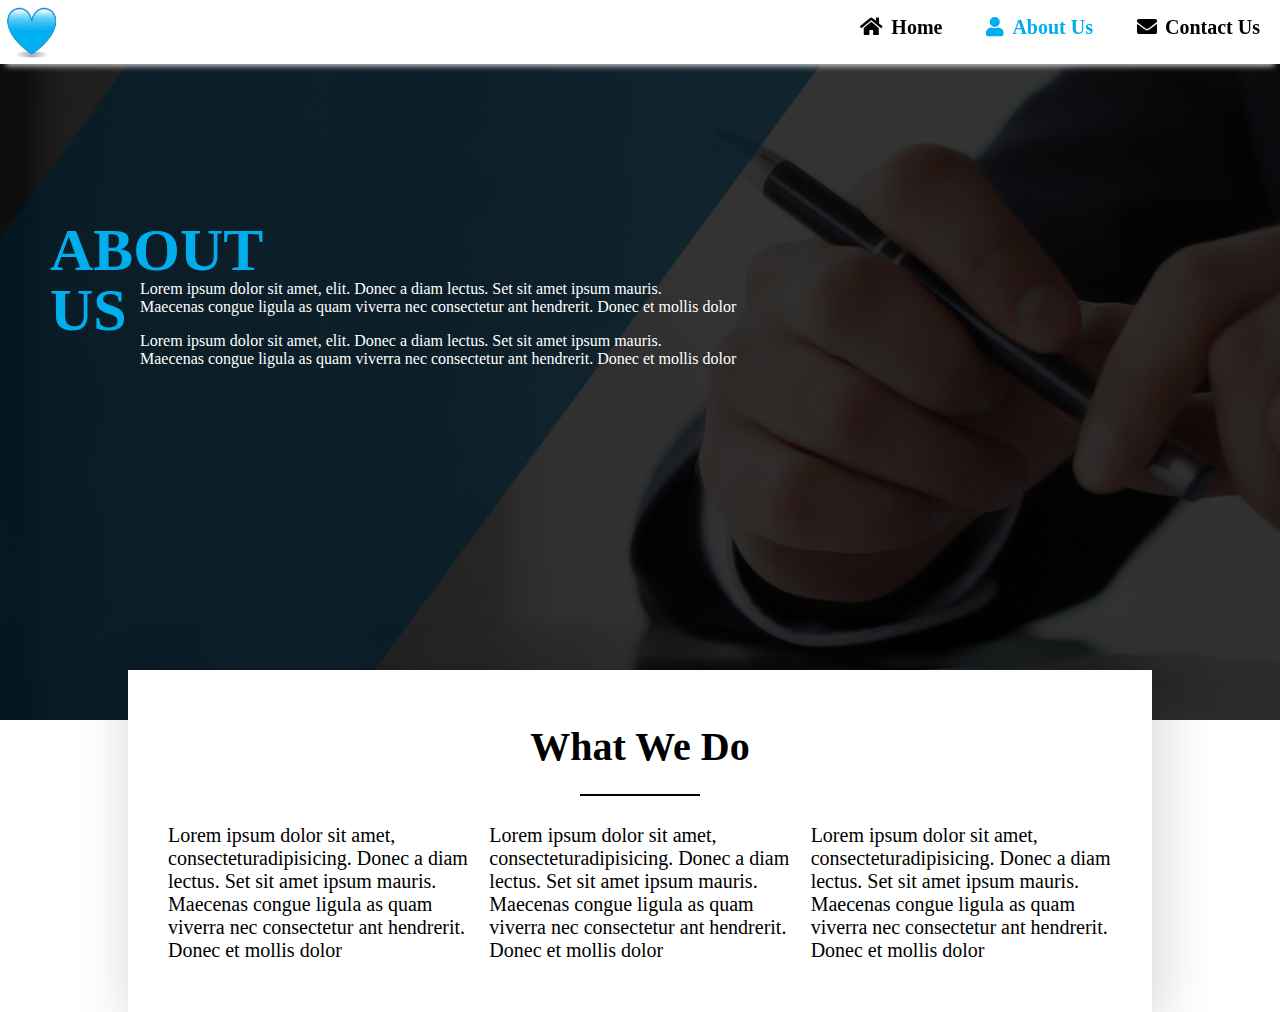
==== About/index.html @ e9d2ba0e "first commit" ====
<html lang="en">
<head>
    <meta charset="UTF-8">
    <meta name="viewport" content="width=device-width, initial-scale=1.0">
    <title>Website</title>
    <link rel="stylesheet" href="../resources/css/about.css">
    <link rel="stylesheet" href="../resources/css/fontawesome/css/all.css">
</head>
<body>
    <header>
        <div id="flex">
            <div id="logo">
<img src="../resources/images/Annotation 2020-04-05 173150.jpg" alt="">
            </div>
            <div id="other">
<nav>
    <ul>
        <li><a href="../index.html" > <i class="fa fa-home" > </i>Home</a></li>
        <li><a href="index.html" class="active"> <i class="fa fa-user" > </i>About Us</a></li>
        <li><a href="../Contact Us/index.html"> <i class="fa fa-envelope"> </i>Contact Us</a></li>
        
    </ul>
</nav>
            </div>
        </div>
    </header>
    <section>
            <div>
                <h1 id="about">ABOUT <br> US</h1>
                <div id="paragraph">
                    <p>Lorem ipsum dolor sit amet, elit. 
                        Donec a diam lectus. Set sit amet ipsum mauris. <br>
                         Maecenas congue ligula as quam viverra nec consectetur ant hendrerit. Donec et mollis dolor
                         </p>
                <p>Lorem ipsum dolor sit amet, elit. 
                    Donec a diam lectus. Set sit amet ipsum mauris. <br>
                     Maecenas congue ligula as quam viverra nec consectetur ant hendrerit. Donec et mollis dolor
                     </p>
                </div>
            </div>
    </section>
    <div id="about-us">
        <h1>What We Do</h1>
        <hr>
        <div id="display-flex">
            <div>
                <p>Lorem ipsum dolor sit amet, consecteturadipisicing. 
                    Donec a diam lectus. Set sit amet ipsum mauris. <br>
                     Maecenas congue ligula as quam viverra nec consectetur ant hendrerit. Donec et mollis dolor
                     </p>
            </div>
            <div>
                <p>Lorem ipsum dolor sit amet, consecteturadipisicing. 
                    Donec a diam lectus. Set sit amet ipsum mauris. <br>
                     Maecenas congue ligula as quam viverra nec consectetur ant hendrerit. Donec et mollis dolor
                     </p>
            </div>
            <div>
                <p>Lorem ipsum dolor sit amet, consecteturadipisicing. 
                    Donec a diam lectus. Set sit amet ipsum mauris. <br>
                     Maecenas congue ligula as quam viverra nec consectetur ant hendrerit. Donec et mollis dolor
                     </p>
            </div>
        </div>
    </div>
</body>
</html>
---- resources/css/about.css ----
*{
    box-sizing: border-box;
}
body{
    margin: 0;
    padding: 0;
    
}
header{
    position: fixed;
    width: 100%;
    background-color: white;
     box-shadow: 0px 8px 6px -6px #ccc;
     -webkit-box-shadow:  0px 8px 6px -6px#ccc;
     -moz-box-shadow: 0px 8px 6px -6px#ccc;
 }
 #flex{
     display: flex;
     justify-content: space-between;
 }
 #logo img{
     width: 4em;
         height: 4em;
       
 }
 #other nav ul li{
    display: inline-block;
    padding: 0px 20px;

}
#other nav ul li a i{
    margin-right: 8px;
    }
#other nav ul li a{
   text-decoration: none;
   font-size: 20px;
   font-weight: 700;
   color: black;
}
#other nav ul li a:hover{
    color: rgb(0, 174, 238);
}
#other nav ul li a.active{
   color: rgb(0, 174, 238);
}
section{
    
    color: white;
    padding-top: 20vh;
    padding-left: 50px;
    height: 80vh;
    background: linear-gradient(rgba(0, 0, 0, 0.8), rgba(0, 0, 0, 0.8)), url('../images/about-us.png');
    background-repeat: no-repeat;
    background-size: cover;
    background-position: center;
    
}
h1{
    font-size:60px ;
    line-height: 1;
}
#about{
    color: rgb(0, 174, 238);
}
#paragraph{
    margin-left: 90px;
    margin-top: -100px;
}
#about-us{
    background-color: white;
    width: 80%;
    padding: 30px 20px;
    margin:-50px auto auto;
    box-shadow: 5px 6px 50px 6px rgba(0, 0, 0, 0.15);
}
#about-us hr{
    width: 120px;
    border: 1px solid black;
    
}
#about-us h1{
    text-align: center;
    font-size: 40px;
    
}
#display-flex{
    display: flex;
    justify-content: space-evenly;
    margin-left: 20px;
   
}
#display-flex p{
    font-size: 20px;
}
@media only screen and (max-width: 768px){
    #display-flex{
        display: block; 
    }
    #about-us h1{
        font-size: 30px;
        
    }
    #display-flex p{
        font-size: 15px;
        margin-top: 30px;
    }
    section{
        padding-left: 30px;
        padding-bottom: 65vh;
    }
    #about-us{
        margin:-30px auto auto;   
    }
}
@media only screen and (max-width: 760px){
    #flex{
        display: flex;
        justify-content: center;
    }
    #logo img{
        display: none;  
    }
    #other nav ul li a i{
            margin-right: 3px;
    }
    #other nav{
        margin-left: -30px;
    }
    #other nav ul li{
    display: inline-block;
    padding: 0px 10px
    }
    #other nav ul li a{
    font-size: 20px; 
    }
}
@media only screen and (max-width: 320px){
    #other nav ul li a i{
            display: none;
    }
}
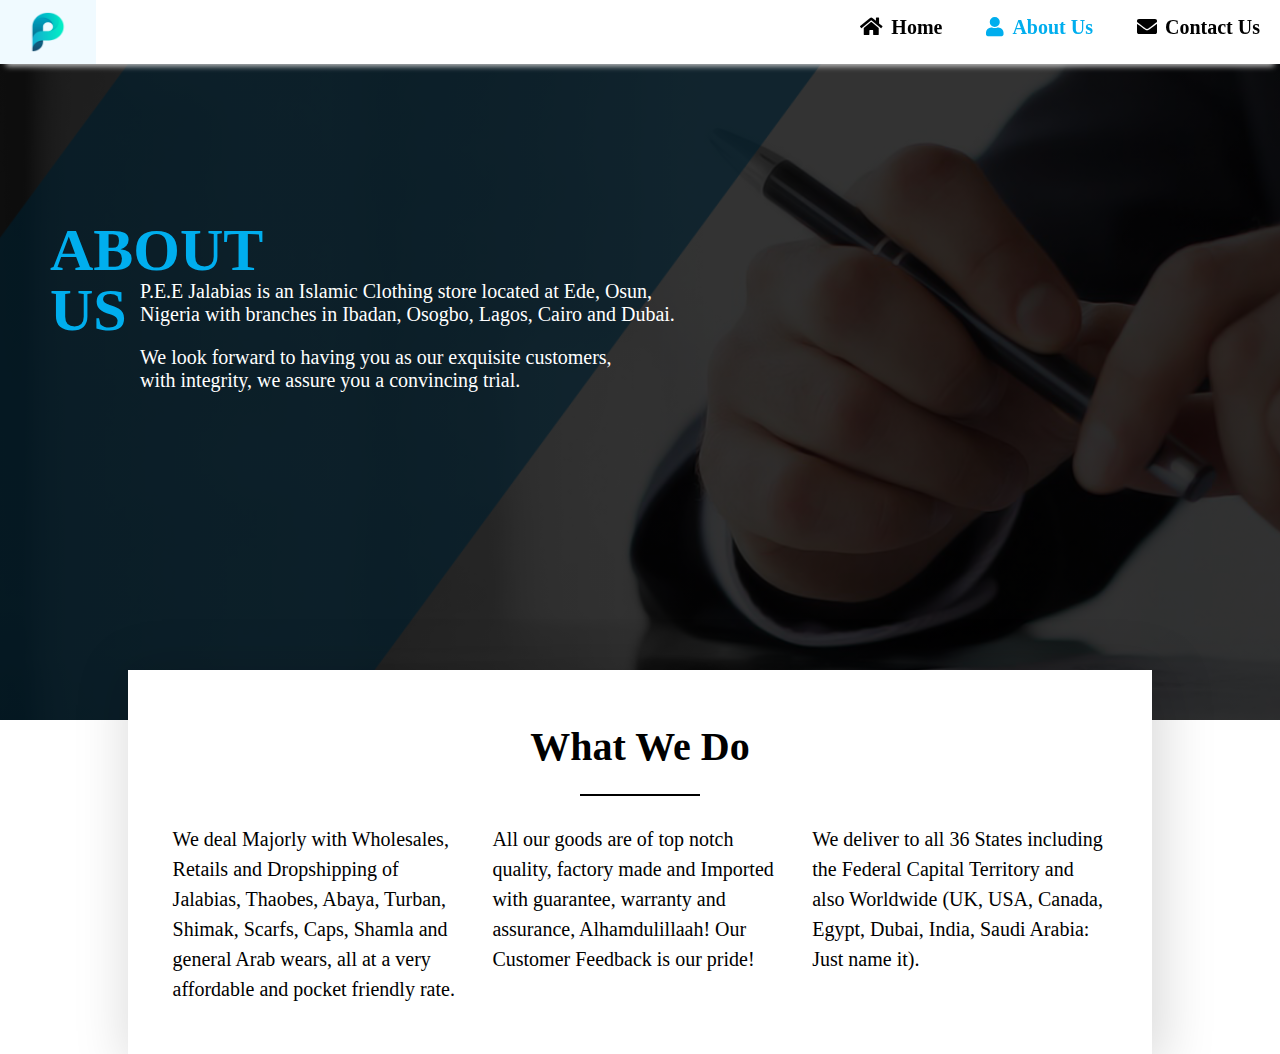
==== commit f9ad0587: "changed website contents" ====
--- a/About/index.html
+++ b/About/index.html
@@ -2,12 +2,14 @@
 <head>
     <meta charset="UTF-8">
     <meta name="viewport" content="width=device-width, initial-scale=1.0">
-    <title>Website</title>
+    <title>P.E.E Jalabias - Clothing Store</title>
+    <link rel="icon" href="../resources/images/Annotation 2020-04-05 173150.jpg">
     <link rel="stylesheet" href="../resources/css/about.css">
     <link rel="stylesheet" href="../resources/css/fontawesome/css/all.css">
+   
 </head>
 <body>
-    <header>
+    <header class="header">
         <div id="flex">
             <div id="logo">
 <img src="../resources/images/Annotation 2020-04-05 173150.jpg" alt="">
@@ -24,17 +26,39 @@
             </div>
         </div>
     </header>
+
+
+    <header id="header">
+        <div class="flex">
+            <div class="logo">
+<img src="../resources/images/Annotation 2020-04-05 173150.jpg" alt="">
+            </div>
+            <div class="other">
+<nav>
+    <div class="dropdown">
+         <i class="fa fa-bars" onclick="show_hide()">Menu </i>
+         <div id="drop-content">
+            <li><a href="../index.html" > <i class="fa fa-home" > </i>Home</a></li>
+        <li><a href="index.html" class="active"> <i class="fa fa-user" > </i>About Us</a></li>
+        <li><a href="../Contact Us/index.html"> <i class="fa fa-envelope"> </i>Contact Us</a></li>
+         </div>
+    </div>
+</nav>
+            </div>
+        </div>
+
+    </header>
+
     <section>
             <div>
                 <h1 id="about">ABOUT <br> US</h1>
                 <div id="paragraph">
-                    <p>Lorem ipsum dolor sit amet, elit. 
-                        Donec a diam lectus. Set sit amet ipsum mauris. <br>
-                         Maecenas congue ligula as quam viverra nec consectetur ant hendrerit. Donec et mollis dolor
+                    <p>P.E.E Jalabias is an Islamic Clothing store located at Ede, Osun, 
+                        <br> Nigeria  with branches in Ibadan, Osogbo, Lagos, Cairo and Dubai.
                          </p>
-                <p>Lorem ipsum dolor sit amet, elit. 
-                    Donec a diam lectus. Set sit amet ipsum mauris. <br>
-                     Maecenas congue ligula as quam viverra nec consectetur ant hendrerit. Donec et mollis dolor
+                <p>We look forward to having you as our exquisite customers, <br> with integrity, 
+                    we assure you a convincing trial.
+
                      </p>
                 </div>
             </div>
@@ -44,24 +68,34 @@
         <hr>
         <div id="display-flex">
             <div>
-                <p>Lorem ipsum dolor sit amet, consecteturadipisicing. 
-                    Donec a diam lectus. Set sit amet ipsum mauris. <br>
-                     Maecenas congue ligula as quam viverra nec consectetur ant hendrerit. Donec et mollis dolor
+                <p>We deal Majorly with Wholesales, Retails and Dropshipping of Jalabias, Thaobes, Abaya,
+                     Turban, Shimak, Scarfs, Caps, Shamla and general Arab wears, 
+                     all at a very affordable and pocket friendly rate.
                      </p>
             </div>
             <div>
-                <p>Lorem ipsum dolor sit amet, consecteturadipisicing. 
-                    Donec a diam lectus. Set sit amet ipsum mauris. <br>
-                     Maecenas congue ligula as quam viverra nec consectetur ant hendrerit. Donec et mollis dolor
+                <p>All our goods are of top notch quality, factory made and Imported   with guarantee, 
+                    warranty and assurance, Alhamdulillaah! Our Customer Feedback is our pride!
                      </p>
             </div>
             <div>
-                <p>Lorem ipsum dolor sit amet, consecteturadipisicing. 
-                    Donec a diam lectus. Set sit amet ipsum mauris. <br>
-                     Maecenas congue ligula as quam viverra nec consectetur ant hendrerit. Donec et mollis dolor
+                <p>We deliver to all 36 States including the Federal Capital Territory
+                    and also Worldwide (UK, USA, Canada, Egypt, Dubai, India, Saudi Arabia: Just name it).
+
                      </p>
             </div>
         </div>
     </div>
+
+    <script>
+        function show_hide(){
+        let click = document.getElementById('drop-content')
+        if (click.style.display === 'none') {
+            click.style.display = 'block'
+        } else {
+            click.style.display = 'none'
+        }
+    }
+    </script>
 </body>
 </html>--- a/resources/css/about.css
+++ b/resources/css/about.css
@@ -6,7 +6,7 @@
     padding: 0;
     
 }
-header{
+.header{
     position: fixed;
     width: 100%;
     background-color: white;
@@ -19,7 +19,7 @@
      justify-content: space-between;
  }
  #logo img{
-     width: 4em;
+     width: 6em;
          height: 4em;
        
  }
@@ -66,6 +66,9 @@
     margin-left: 90px;
     margin-top: -100px;
 }
+#paragraph p{
+font-size: 20px;
+}
 #about-us{
     background-color: white;
     width: 80%;
@@ -86,56 +89,117 @@
 #display-flex{
     display: flex;
     justify-content: space-evenly;
-    margin-left: 20px;
    
+}
+#display-flex div{
+    width: 30%;
 }
 #display-flex p{
     font-size: 20px;
-}
+    line-height: 1.5;
+}
+#header{
+    position: fixed;
+    width: 100%;
+    background-color: white;
+     box-shadow: 0px 8px 6px -6px #ccc;
+     -webkit-box-shadow:  0px 8px 6px -6px#ccc;
+     -moz-box-shadow: 0px 8px 6px -6px#ccc;
+     display: none;
+     
+ }
+ .flex{
+    display: flex;
+    justify-content: space-between;
+}
+.logo img{
+    width: 6em;
+        height: 4em;
+      
+}
+.other nav ul li{
+   display: inline-block;
+}
+.dropdown{
+    position: relative;
+    
+    padding: 20px 18px;
+    cursor: pointer;
+    font-size: 20px;
+}
+#drop-content{
+  justify-content: center;
+    position: absolute;
+    z-index: 1;
+    background: white;
+    width: 165%;
+    margin-left: -70px;
+    box-shadow: 2px 7px 1px 1px rgba(0, 0, 0, 0.527);
+   display: none;
+}
+#drop-content li{
+    display: block;
+    font-size: 20px;
+    font-weight: 800;
+    padding: 20px;
+    
+    
+}
+#drop-content li a{
+    text-decoration: none;
+   color: black;
+    transition: 1s all;
+}
+#drop-content li a:hover{
+    color: rgb(0, 174, 238);
+    transition: 1s all;
+}
+#drop-content li a i{
+    margin-right: 10px;
+}
+#drop-content li a.active{
+    color: rgb(0, 174, 238);
+  }
 @media only screen and (max-width: 768px){
-    #display-flex{
-        display: block; 
-    }
+   
     #about-us h1{
         font-size: 30px;
         
     }
     #display-flex p{
-        font-size: 15px;
+        font-size: 18px;
         margin-top: 30px;
     }
     section{
         padding-left: 30px;
-        padding-bottom: 65vh;
+        padding-bottom: 75vh;
     }
     #about-us{
-        margin:-30px auto auto;   
-    }
+        margin:-30px auto auto;  
+    }
+    
 }
 @media only screen and (max-width: 760px){
-    #flex{
-        display: flex;
-        justify-content: center;
-    }
-    #logo img{
-        display: none;  
-    }
-    #other nav ul li a i{
-            margin-right: 3px;
-    }
-    #other nav{
-        margin-left: -30px;
-    }
-    #other nav ul li{
-    display: inline-block;
-    padding: 0px 10px
-    }
-    #other nav ul li a{
-    font-size: 20px; 
-    }
-}
-@media only screen and (max-width: 320px){
-    #other nav ul li a i{
-            display: none;
-    }
-}+    #header{
+        display: block;
+    }
+    .header{
+        display: none;
+    }
+    #display-flex{
+        display: block; 
+    }
+    #display-flex div{
+        width: 100%;
+    }
+}
+@media only screen and (width: 768px){
+    #display-flex div{
+        width: 50%;
+        margin-left: 15px;
+        
+    }
+    #about-us{
+        width: 90%;
+    }
+}
